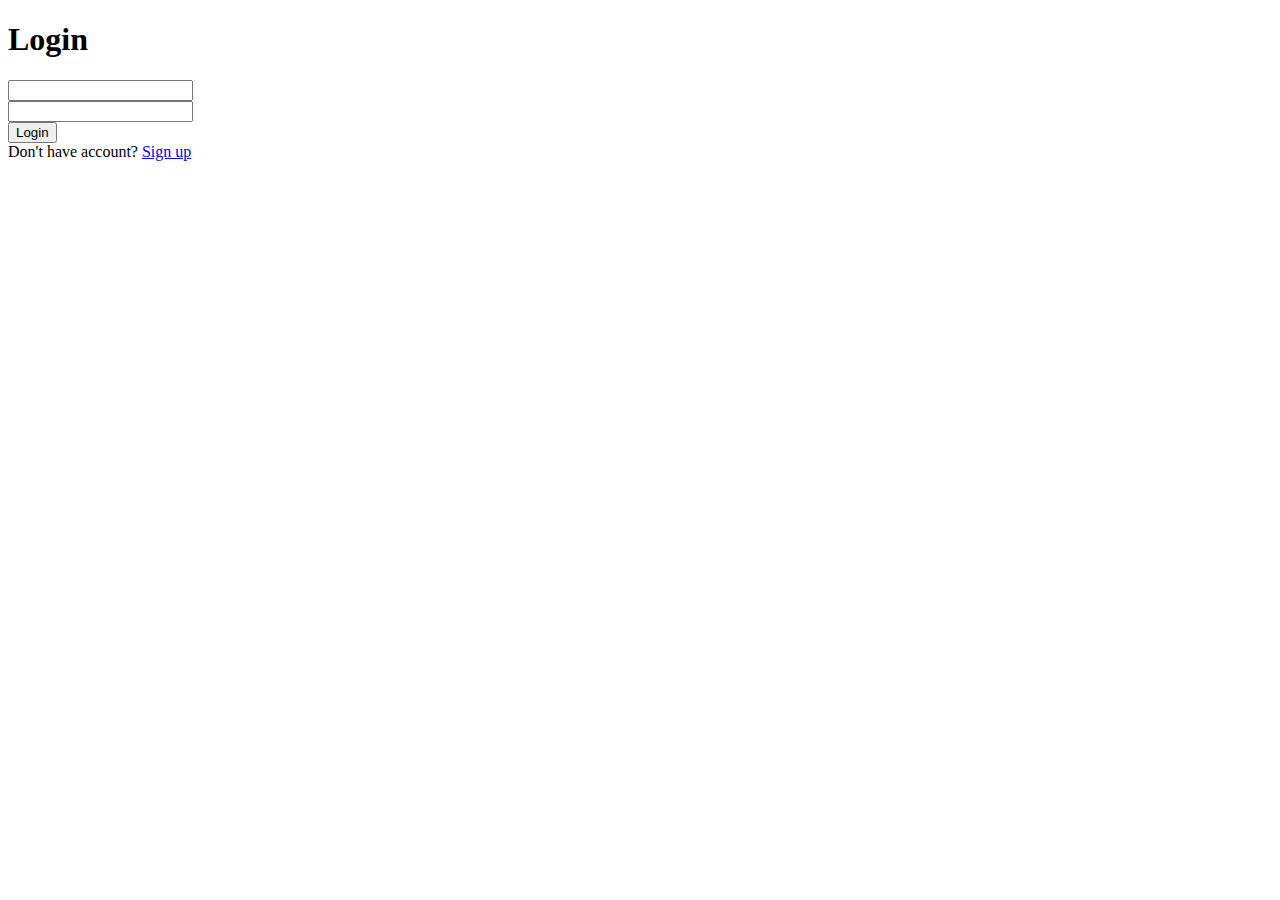
==== login/index.html @ 9adc9714 "added index.html for login page" ====
<!DOCTYPE html>
<html lang="en" dir="ltr">
    <head>
        <meta charset="utf-8">
        <title>Login</title>
        <link rel="stylesheet" href="style.css">
        <script src="https://cdnjs.cloudflare.com/ajax/libs/jquery/3.4.1/jquery.min.js"></script>
    </head>
    <body>
        <form action="index.html" class="login-form">
            <h1>Login</h1>
            <div class="txtb">
                <input type="text">
                <span data-placeholder="Username"></span>
            </div>

            <div class="txtb">
                <input type="password">
                <span data-placeholder="Password"></span>
            </div>

            <input type="submit" class="logbtn" value="Login">

            <div class="bottom-text">
                Don't have account? <a href="#">Sign up</a>   
            </div>
        </form>
    </body>
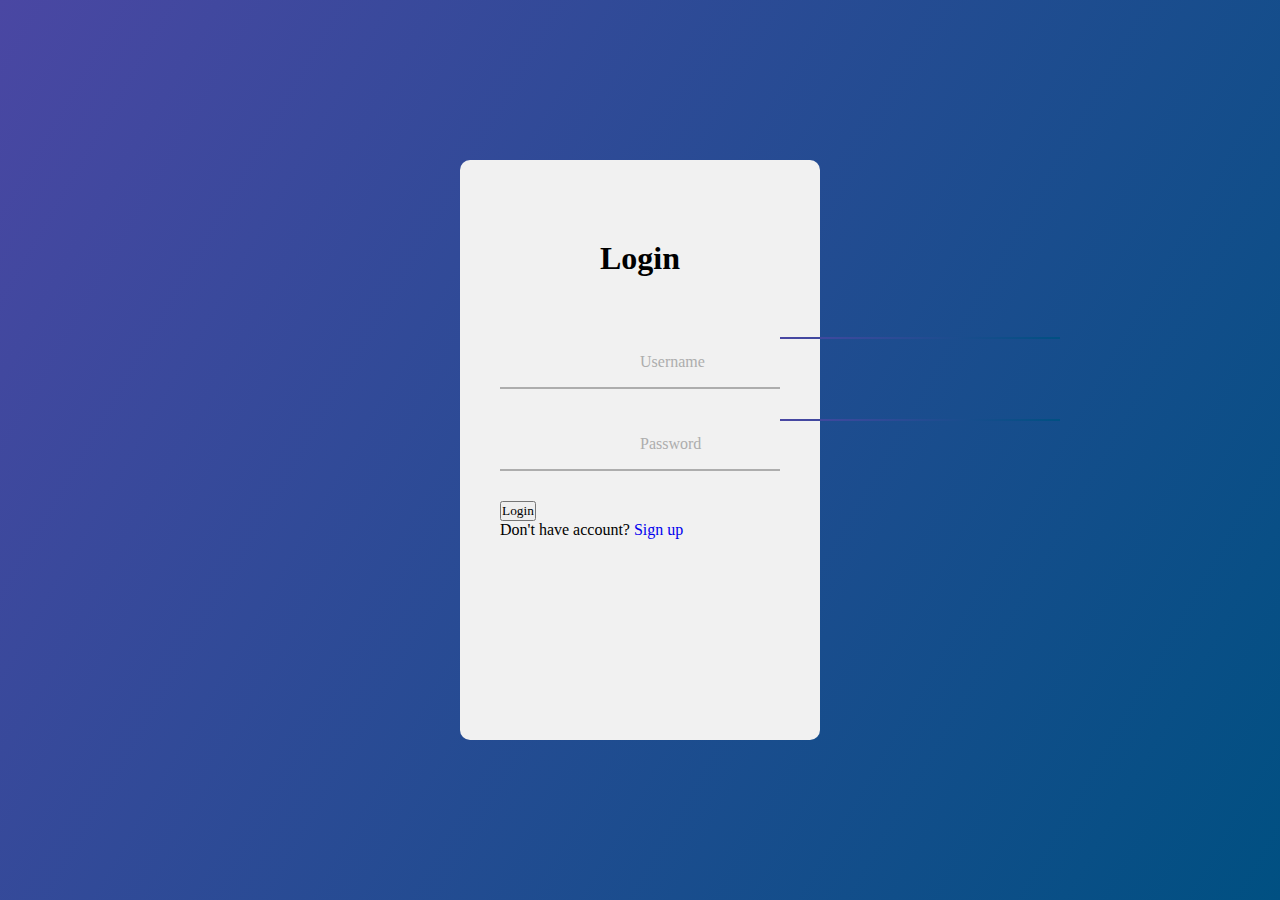
==== commit e0e1910d: "added inline script to index" ====
--- a/login/index.html
+++ b/login/index.html
@@ -8,7 +8,9 @@
     </head>
     <body>
         <form action="index.html" class="login-form">
+            
             <h1>Login</h1>
+            
             <div class="txtb">
                 <input type="text">
                 <span data-placeholder="Username"></span>
@@ -25,4 +27,15 @@
                 Don't have account? <a href="#">Sign up</a>   
             </div>
         </form>
+
+        <script type="text/javascript">
+            $(".textb input").on("focus", function(){
+                $(this).addClass("focus");
+            });
+            
+            $(".textb input").on("blur", function(){
+                if($(this).val() == "")
+                $(this).removeClass("focus");
+            });
+        </script>
     </body>--- a/login/style.css
+++ b/login/style.css
@@ -0,0 +1,75 @@
+*{
+    margin: 0;
+    padding: 0;
+    text-decoration: none;
+    font-family: montserrat;
+    box-sizing: border-box;
+}
+
+body{
+    min-height: 100vh;
+    background-image: linear-gradient(120deg,#4a47a3,#005082);
+}
+
+.login-form{
+    width: 360px;
+    background: #f1f1f1;
+    height: 580px;
+    padding: 80px 40px;
+    border-radius: 10px;
+    position: absolute;
+    left: 50%;
+    top: 50%;
+    transform: translate(-50%,-50%);
+}
+
+.login-form h1{
+    text-align: center;
+    margin-bottom: 60px;
+}
+
+.txtb{
+    border-bottom: 2px solid #adadad;
+    position: relative;
+    margin: 30px 0;
+}
+
+.txtb input{
+    font-size: 15px;
+    color: #333;
+    border: none;
+    width: 100%;
+    outline: none;
+    background: none;
+    padding: 0 5px;
+    height: 50px;
+
+}
+
+.txtb span::before{
+    content: attr(data-placeholder);
+    position: absolute;
+    top:50%;
+    left:50%;
+    color: #adadad;
+    transform: translateY(-50%);
+    z-index: -1;
+    transition: .5s;
+}
+
+.txtb span::after{
+    content: '';
+    position: absolute;
+    width: 100%;
+    height: 2px;
+    background: linear-gradient(120deg,#4a47a3,#005082);
+    transition: .5s;
+}
+
+.focus + span::before{
+    top: -5px;
+}
+
+.focus + span::after{
+    width: 100%;
+}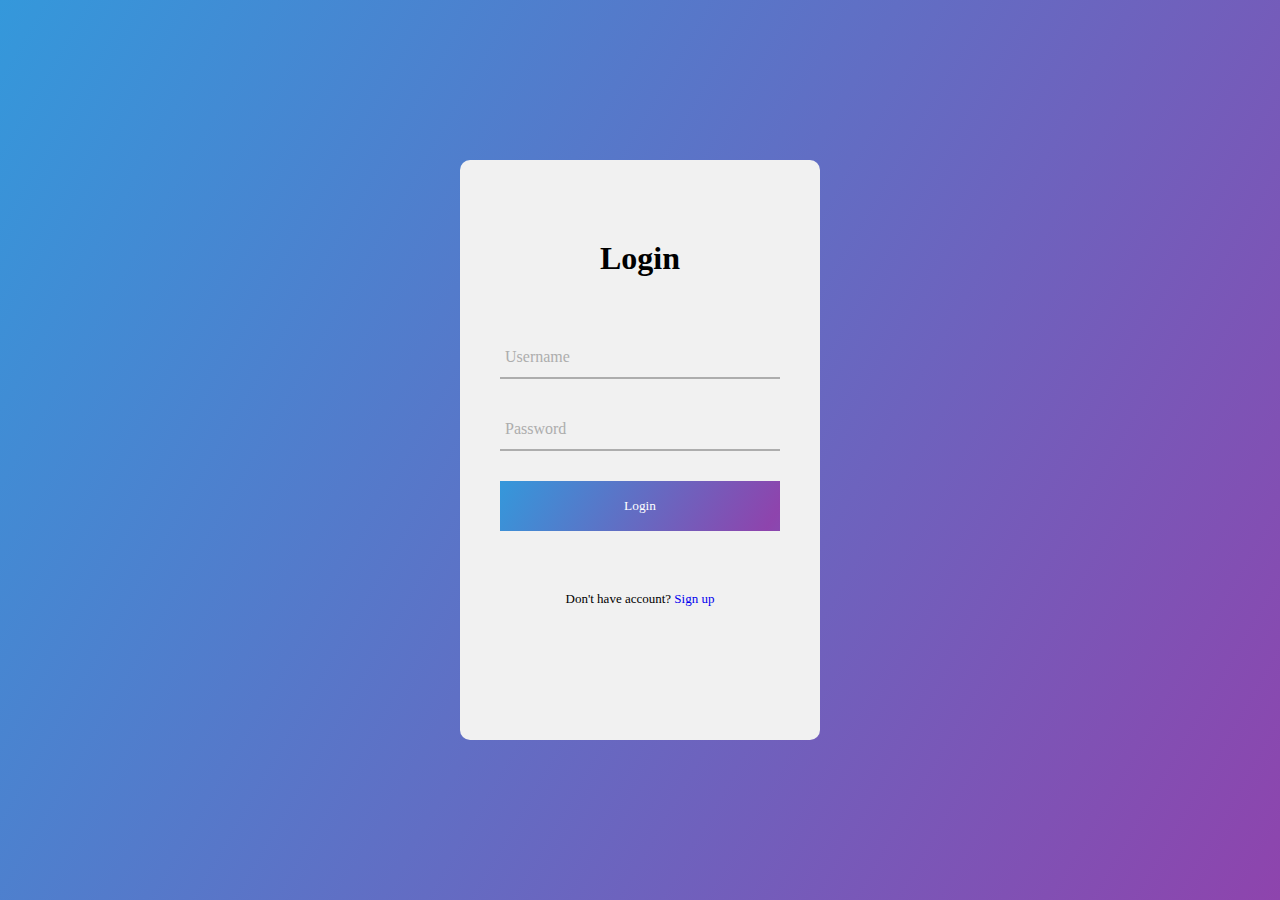
==== commit 832de2ad: "login button in style and inline script in index" ====
--- a/login/index.html
+++ b/login/index.html
@@ -1,41 +1,46 @@
 <!DOCTYPE html>
 <html lang="en" dir="ltr">
-    <head>
-        <meta charset="utf-8">
-        <title>Login</title>
-        <link rel="stylesheet" href="style.css">
-        <script src="https://cdnjs.cloudflare.com/ajax/libs/jquery/3.4.1/jquery.min.js"></script>
-    </head>
-    <body>
-        <form action="index.html" class="login-form">
-            
-            <h1>Login</h1>
-            
-            <div class="txtb">
-                <input type="text">
-                <span data-placeholder="Username"></span>
-            </div>
+  <head>
+    <meta charset="utf-8">
+    <title></title>
+    <link rel="stylesheet" href="style.css">
+    <script src="https://cdnjs.cloudflare.com/ajax/libs/jquery/3.4.1/jquery.min.js" charset="utf-8"></script>
+  </head>
+  <body>
 
-            <div class="txtb">
-                <input type="password">
-                <span data-placeholder="Password"></span>
-            </div>
+      <form action="index.html" class="login-form">
+        <h1>Login</h1>
 
-            <input type="submit" class="logbtn" value="Login">
+        <div class="txtb">
+          <input type="text">
+          <span data-placeholder="Username"></span>
+        </div>
 
-            <div class="bottom-text">
-                Don't have account? <a href="#">Sign up</a>   
-            </div>
-        </form>
+        <div class="txtb">
+          <input type="password">
+          <span data-placeholder="Password"></span>
+        </div>
 
-        <script type="text/javascript">
-            $(".textb input").on("focus", function(){
-                $(this).addClass("focus");
-            });
-            
-            $(".textb input").on("blur", function(){
-                if($(this).val() == "")
-                $(this).removeClass("focus");
-            });
-        </script>
-    </body>+        <input type="submit" class="logbtn" value="Login">
+
+        <div class="bottom-text">
+          Don't have account? <a href="#">Sign up</a>
+        </div>
+
+      </form>
+
+      <script type="text/javascript">
+      $(".txtb input").on("focus",function(){
+        $(this).addClass("focus");
+      });
+
+      $(".txtb input").on("blur",function(){
+        if($(this).val() == "")
+        $(this).removeClass("focus");
+      });
+
+      </script>
+
+
+  </body>
+</html>
--- a/login/style.css
+++ b/login/style.css
@@ -4,14 +4,14 @@
     text-decoration: none;
     font-family: montserrat;
     box-sizing: border-box;
-}
-
-body{
+  }
+  
+  body{
     min-height: 100vh;
-    background-image: linear-gradient(120deg,#4a47a3,#005082);
-}
-
-.login-form{
+    background-image: linear-gradient(120deg,#3498db,#8e44ad);
+  }
+  
+  .login-form{
     width: 360px;
     background: #f1f1f1;
     height: 580px;
@@ -21,20 +21,20 @@
     left: 50%;
     top: 50%;
     transform: translate(-50%,-50%);
-}
-
-.login-form h1{
+  }
+  
+  .login-form h1{
     text-align: center;
     margin-bottom: 60px;
-}
-
-.txtb{
+  }
+  
+  .txtb{
     border-bottom: 2px solid #adadad;
     position: relative;
     margin: 30px 0;
-}
-
-.txtb input{
+  }
+  
+  .txtb input{
     font-size: 15px;
     color: #333;
     border: none;
@@ -42,34 +42,56 @@
     outline: none;
     background: none;
     padding: 0 5px;
-    height: 50px;
-
-}
-
-.txtb span::before{
+    height: 40px;
+  }
+  
+  .txtb span::before{
     content: attr(data-placeholder);
     position: absolute;
-    top:50%;
-    left:50%;
+    top: 50%;
+    left: 5px;
     color: #adadad;
     transform: translateY(-50%);
     z-index: -1;
     transition: .5s;
-}
-
-.txtb span::after{
+  }
+  
+  .txtb span::after{
     content: '';
     position: absolute;
+    width: 0%;
+    height: 2px;
+    background: linear-gradient(120deg,#3498db,#8e44ad);
+    transition: .5s;
+  }
+  
+  .focus + span::before{
+    top: -5px;
+  }
+  .focus + span::after{
     width: 100%;
-    height: 2px;
-    background: linear-gradient(120deg,#4a47a3,#005082);
+  }
+  
+  .logbtn{
+    display: block;
+    width: 100%;
+    height: 50px;
+    border: none;
+    background: linear-gradient(120deg,#3498db,#8e44ad,#3498db);
+    background-size: 200%;
+    color: #fff;
+    outline: none;
+    cursor: pointer;
     transition: .5s;
-}
-
-.focus + span::before{
-    top: -5px;
-}
-
-.focus + span::after{
-    width: 100%;
-}+  }
+  
+  .logbtn:hover{
+    background-position: right;
+  }
+  
+  .bottom-text{
+    margin-top: 60px;
+    text-align: center;
+    font-size: 13px;
+  }
+  